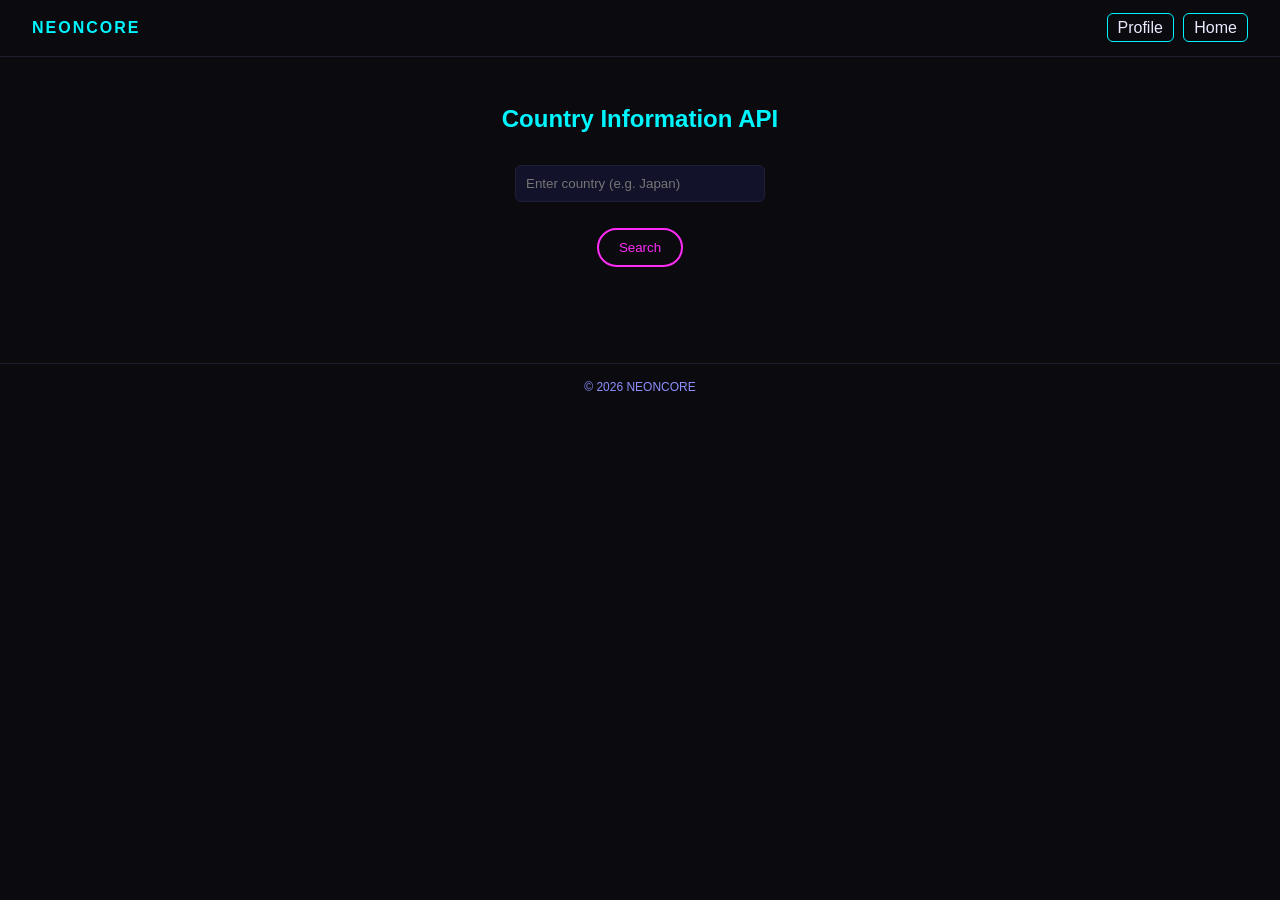
==== api.html @ 83a68cae "Changes to be committed: 	new file:   api.html 	modified:   profile.html  Changes not staged for com" ====
<!doctype html>
<html lang="en">
  <head>
    <meta charset="UTF-8" />
    <meta name="viewport" content="width=device-width, initial-scale=1.0" />
    <title>API Explorer | NEONCORE</title>

    <style>
      /* =========================
       GLOBAL STYLES
    ========================= */
      * {
        margin: 0;
        padding: 0;
        box-sizing: border-box;
        font-family: "Segoe UI", Tahoma, Geneva, Verdana, sans-serif;
      }

      body {
        background-color: #0a0a0f;
        color: #eaeaff;
      }

      /* =========================
       NAVIGATION
    ========================= */
      .top-nav {
        display: flex;
        justify-content: space-between;
        align-items: center;
        padding: 1.2rem 2rem;
        background: #0a0a0f;
        border-bottom: 1px solid #1f1f2e;
      }

      .brand {
        color: #00f6ff;
        font-weight: bold;
        letter-spacing: 2px;
      }

      .login-link {
        color: #eaeaff;
        text-decoration: none;
        border: 1px solid #00f6ff;
        padding: 5px 10px;
        margin-left: 5px;
        border-radius: 6px;
      }

      .login-link:hover {
        background: #00f6ff;
        color: black;
      }

      /* =========================
       MAIN SECTION
    ========================= */
      .features {
        padding: 3rem;
        text-align: center;
      }

      h2 {
        color: #00f6ff;
        margin-bottom: 2rem;
      }

      .input-group {
        margin-bottom: 1rem;
      }

      input {
        padding: 10px;
        width: 250px;
        background: #12122a;
        border: 1px solid #1f1f3a;
        color: white;
        border-radius: 6px;
      }

      .cta-btn {
        margin-top: 10px;
        padding: 10px 20px;
        border: 2px solid #ff2cf7;
        background: transparent;
        color: #ff2cf7;
        border-radius: 20px;
        cursor: pointer;
      }

      .cta-btn:hover {
        background: #ff2cf7;
        color: black;
      }

      /* =========================
       RESULT CARD
    ========================= */
      .feature-card {
        margin-top: 2rem;
        padding: 2rem;
        background: #12122a;
        border: 1px solid #1f1f3a;
        border-radius: 12px;
        display: inline-block;
      }

      .feature-card img {
        margin: 1rem 0;
        border-radius: 8px;
      }

      .error {
        color: red;
        margin-top: 1rem;
      }

      /* =========================
       FOOTER
    ========================= */
      footer {
        margin-top: 3rem;
        text-align: center;
        padding: 1rem;
        border-top: 1px solid #1f1f2e;
        font-size: 12px;
        color: #8f8fff;
      }
    </style>
  </head>

  <body>
    <!-- NAV -->
    <nav class="top-nav">
      <div class="brand">NEONCORE</div>
      <div>
        <a href="profile.html" class="login-link">Profile</a>
        <a href="index.html" class="login-link">Home</a>
      </div>
    </nav>

    <!-- MAIN -->
    <section class="features">
      <h2>Country Information API</h2>

      <div class="input-group">
        <input
          type="text"
          id="countryInput"
          placeholder="Enter country (e.g. Japan)"
        />
      </div>

      <button class="cta-btn" onclick="searchCountry()">Search</button>

      <div id="result"></div>
    </section>

    <footer>© 2026 NEONCORE</footer>

    <!-- JAVASCRIPT -->
    <script>
      async function searchCountry() {
        const input = document.getElementById("countryInput").value.trim();
        const resultDiv = document.getElementById("result");

        resultDiv.innerHTML = "";

        // Empty input
        if (input === "") {
          resultDiv.innerHTML =
            "<p class='error'>Please enter a country name.</p>";
          return;
        }

        try {
          const response = await fetch(
            "https://restcountries.com/v3.1/name/" + input,
          );

          if (!response.ok) {
            throw new Error("Not found");
          }

          const data = await response.json();
          const country = data[0];

          resultDiv.innerHTML = `
          <div class="feature-card">
            <h3>${country.name.common}</h3>
            <img src="${country.flags.png}" width="150">
            <p><strong>Capital:</strong> ${country.capital ? country.capital[0] : "N/A"}</p>
            <p><strong>Region:</strong> ${country.region}</p>
            <p><strong>Population:</strong> ${country.population.toLocaleString()}</p>
          </div>
        `;
        } catch (error) {
          resultDiv.innerHTML = "<p class='error'>Country not found.</p>";
        }
      }
    </script>
  </body>
</html>
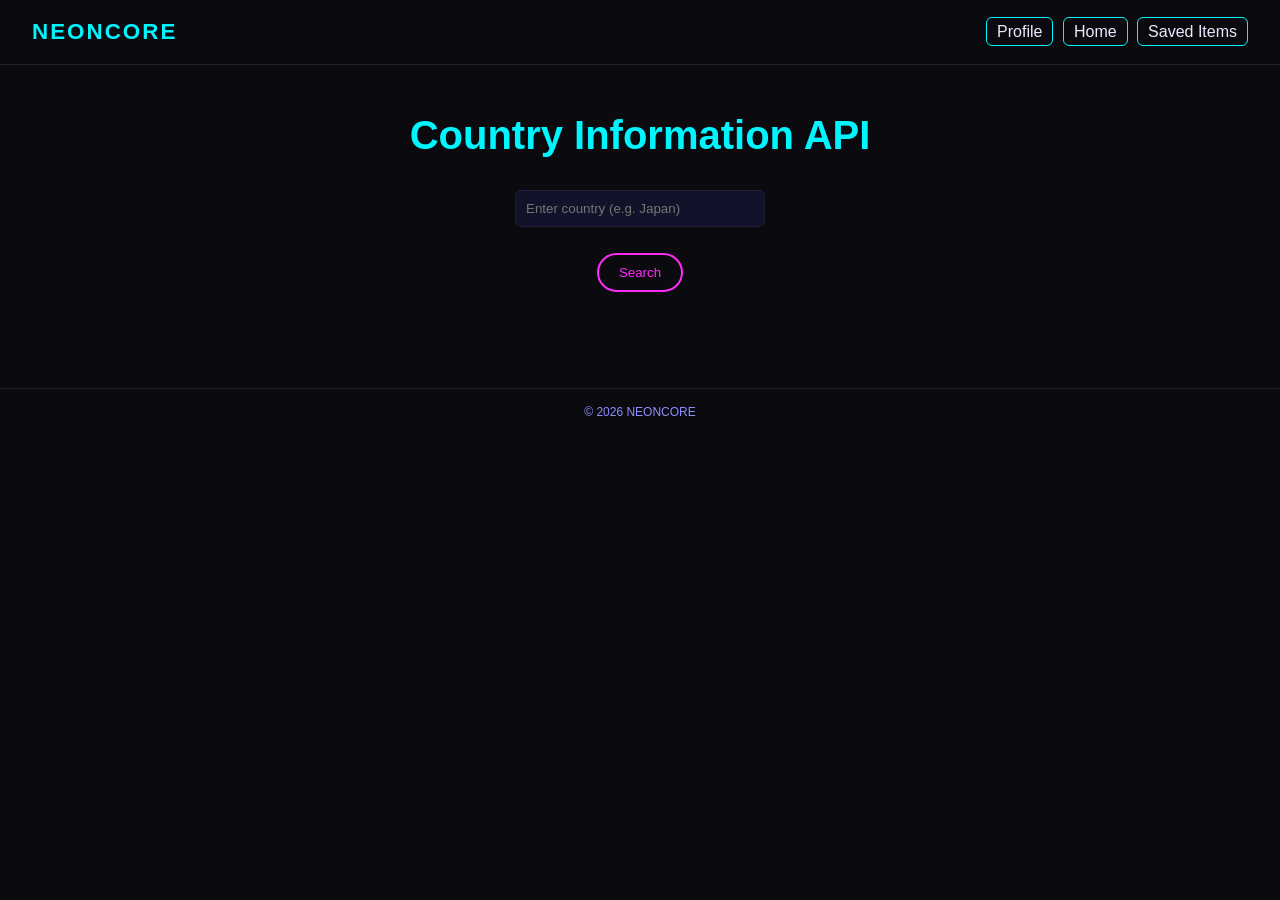
==== commit 21fb1688: "modified:   README.md 	modified:   api.html 	modified:   profile.html 	new file:   saved.html 	modif" ====
--- a/api.html
+++ b/api.html
@@ -37,6 +37,7 @@
         color: #00f6ff;
         font-weight: bold;
         letter-spacing: 2px;
+        font-size: 1.4rem;
       }
 
       .login-link {
@@ -46,6 +47,7 @@
         padding: 5px 10px;
         margin-left: 5px;
         border-radius: 6px;
+        transition: all 0.3s ease;
       }
 
       .login-link:hover {
@@ -64,6 +66,7 @@
       h2 {
         color: #00f6ff;
         margin-bottom: 2rem;
+        font-size: 2.5rem;
       }
 
       .input-group {
@@ -77,6 +80,12 @@
         border: 1px solid #1f1f3a;
         color: white;
         border-radius: 6px;
+      }
+
+      input:focus {
+        outline: none;
+        border-color: #00f6ff;
+        box-shadow: 0 0 10px rgba(0, 246, 255, 0.3);
       }
 
       .cta-btn {
@@ -87,11 +96,13 @@
         color: #ff2cf7;
         border-radius: 20px;
         cursor: pointer;
+        transition: all 0.3s ease;
       }
 
       .cta-btn:hover {
         background: #ff2cf7;
         color: black;
+        box-shadow: 0 0 20px rgba(255, 44, 247, 0.7);
       }
 
       /* =========================
@@ -104,16 +115,45 @@
         border: 1px solid #1f1f3a;
         border-radius: 12px;
         display: inline-block;
+        text-align: left;
+        max-width: 500px;
+        margin: 2rem auto;
       }
 
       .feature-card img {
-        margin: 1rem 0;
+        display: block;
+        margin: 1rem auto;
         border-radius: 8px;
+        border: 2px solid #1f1f3a;
+      }
+
+      .feature-card p {
+        margin: 0.5rem 0;
+        padding: 0.5rem;
+        background: #0a0a0f;
+        border-radius: 4px;
+      }
+
+      .feature-card strong {
+        color: #ff2cf7;
       }
 
       .error {
-        color: red;
+        color: #ff2cf7;
         margin-top: 1rem;
+        padding: 1rem;
+        border: 1px solid #ff2cf7;
+        border-radius: 6px;
+        background: #ff2cf720;
+      }
+
+      .success-message {
+        color: #00f6ff;
+        margin-top: 10px;
+        padding: 10px;
+        border-radius: 6px;
+        background-color: #00f6ff20;
+        border: 1px solid #00f6ff;
       }
 
       /* =========================
@@ -137,6 +177,7 @@
       <div>
         <a href="profile.html" class="login-link">Profile</a>
         <a href="index.html" class="login-link">Home</a>
+        <a href="saved.html" class="login-link">Saved Items</a>
       </div>
     </nav>
 
@@ -149,6 +190,7 @@
           type="text"
           id="countryInput"
           placeholder="Enter country (e.g. Japan)"
+          onkeypress="if (event.key === 'Enter') searchCountry();"
         />
       </div>
 
@@ -167,7 +209,6 @@
 
         resultDiv.innerHTML = "";
 
-        // Empty input
         if (input === "") {
           resultDiv.innerHTML =
             "<p class='error'>Please enter a country name.</p>";
@@ -179,25 +220,87 @@
             "https://restcountries.com/v3.1/name/" + input,
           );
 
-          if (!response.ok) {
-            throw new Error("Not found");
-          }
+          if (!response.ok) throw new Error();
 
           const data = await response.json();
           const country = data[0];
 
+          // Get languages
+          const languages = country.languages
+            ? Object.values(country.languages).join(", ")
+            : "N/A";
+
+          // Get currency
+          let currency = "N/A";
+          let currencyCode = "N/A";
+          if (country.currencies) {
+            const currencyKey = Object.keys(country.currencies)[0];
+            currency = country.currencies[currencyKey]?.name || "N/A";
+            currencyCode = currencyKey;
+          }
+
           resultDiv.innerHTML = `
-          <div class="feature-card">
-            <h3>${country.name.common}</h3>
-            <img src="${country.flags.png}" width="150">
-            <p><strong>Capital:</strong> ${country.capital ? country.capital[0] : "N/A"}</p>
-            <p><strong>Region:</strong> ${country.region}</p>
-            <p><strong>Population:</strong> ${country.population.toLocaleString()}</p>
-          </div>
-        `;
-        } catch (error) {
-          resultDiv.innerHTML = "<p class='error'>Country not found.</p>";
+            <div class="feature-card">
+              <h3 style="color: #00f6ff; text-align: center; margin-bottom: 1rem;">${country.name.common}</h3>
+              <img src="${country.flags.png}" width="200" alt="${country.name.common} flag">
+              <p><strong>🏛️ Capital:</strong> ${country.capital ? country.capital[0] : "N/A"}</p>
+              <p><strong>🌍 Region:</strong> ${country.region}</p>
+              <p><strong>👥 Population:</strong> ${country.population.toLocaleString()}</p>
+              <p><strong>🗣️ Languages:</strong> ${languages}</p>
+              <p><strong>💰 Currency:</strong> ${currency} (${currencyCode})</p>
+
+              <button class="cta-btn" style="width: 100%; margin-top: 1rem;" onclick='saveCountry(${JSON.stringify(
+                {
+                  name: country.name.common,
+                  capital: country.capital ? country.capital[0] : "N/A",
+                  region: country.region,
+                  population: country.population,
+                  flag: country.flags.png,
+                  languages: languages,
+                  currency: currency,
+                  currencyCode: currencyCode,
+                },
+              )})'>
+                💾 Save Country
+              </button>
+            </div>
+          `;
+        } catch {
+          resultDiv.innerHTML =
+            "<p class='error'>❌ Country not found. Please try again.</p>";
         }
+      }
+
+      // Enhanced save function with better duplicate checking
+      function saveCountry(country) {
+        let saved = JSON.parse(localStorage.getItem("savedCountries")) || [];
+
+        // Check for duplicates using name
+        const exists = saved.some((item) => item.name === country.name);
+
+        if (exists) {
+          showMessage("⚠️ Country already saved!", "error");
+          return;
+        }
+
+        saved.push(country);
+        localStorage.setItem("savedCountries", JSON.stringify(saved));
+
+        showMessage("✅ Country saved successfully!", "success");
+      }
+
+      function showMessage(msg, type) {
+        const resultDiv = document.getElementById("result");
+        const messageDiv = document.createElement("div");
+        messageDiv.className = type === "success" ? "success-message" : "error";
+        messageDiv.textContent = msg;
+
+        resultDiv.appendChild(messageDiv);
+
+        // Remove message after 3 seconds
+        setTimeout(() => {
+          messageDiv.remove();
+        }, 3000);
       }
     </script>
   </body>
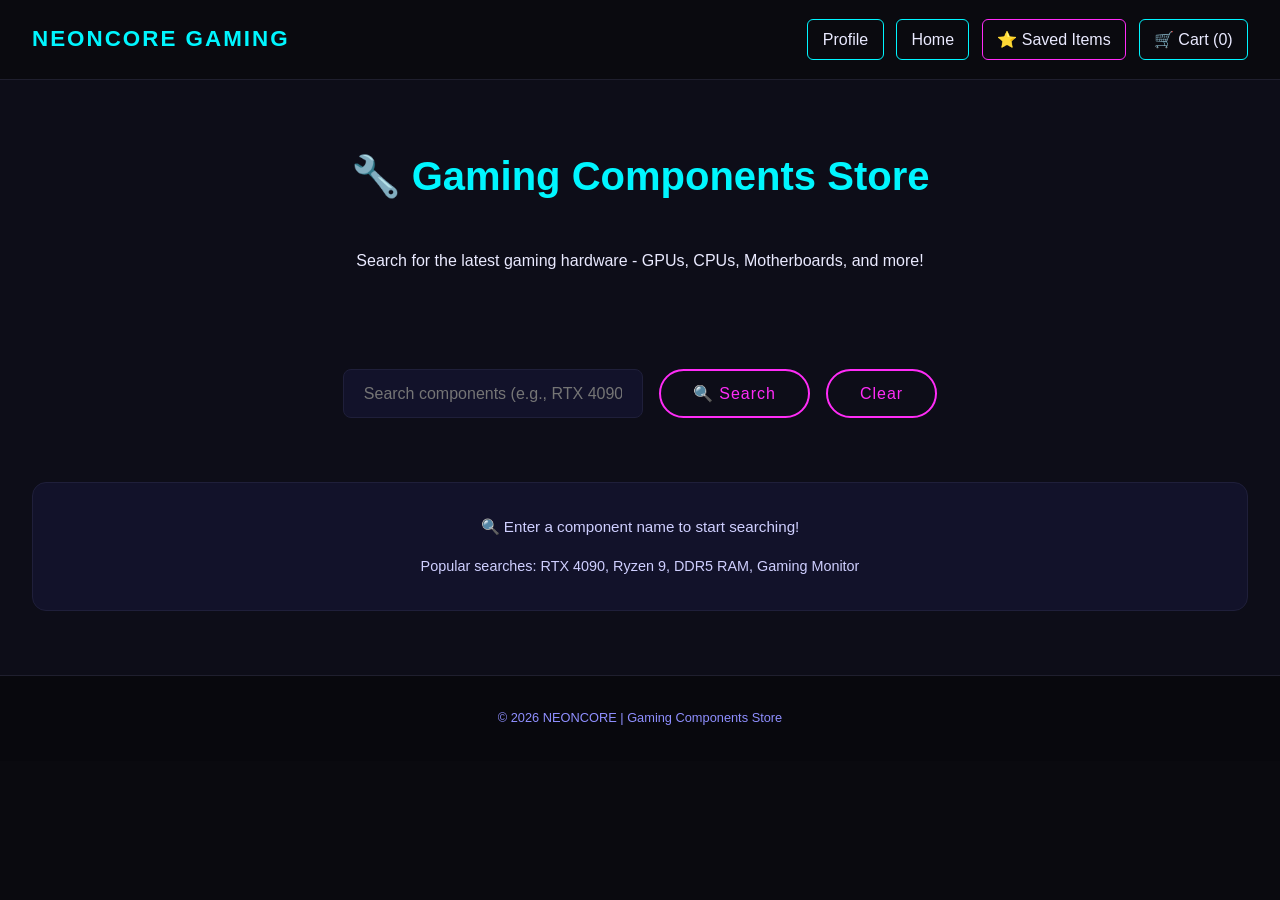
==== commit a13d2b02: "modified:   api.html 	modified:   index.html 	modified:   profile.html 	new file:   saved-components" ====
--- a/api.html
+++ b/api.html
@@ -3,304 +3,599 @@
   <head>
     <meta charset="UTF-8" />
     <meta name="viewport" content="width=device-width, initial-scale=1.0" />
-    <title>API Explorer | NEONCORE</title>
-
+    <title>Gaming Components | NEONCORE</title>
+    <link rel="stylesheet" href="style.css" />
     <style>
-      /* =========================
-       GLOBAL STYLES
-    ========================= */
-      * {
-        margin: 0;
-        padding: 0;
-        box-sizing: border-box;
-        font-family: "Segoe UI", Tahoma, Geneva, Verdana, sans-serif;
-      }
-
-      body {
-        background-color: #0a0a0f;
-        color: #eaeaff;
-      }
-
-      /* =========================
-       NAVIGATION
-    ========================= */
-      .top-nav {
+      /* Additional styles for gaming components */
+      .search-section {
+        text-align: center;
+        padding: 2rem;
+      }
+
+      .search-box {
+        display: flex;
+        gap: 1rem;
+        justify-content: center;
+        flex-wrap: wrap;
+        margin: 2rem 0;
+      }
+
+      .search-box input {
+        padding: 12px 20px;
+        width: 300px;
+        background: #12122a;
+        border: 1px solid #1f1f3a;
+        color: white;
+        border-radius: 8px;
+        font-size: 1rem;
+      }
+
+      .search-box input:focus {
+        outline: none;
+        border-color: #00f6ff;
+        box-shadow: 0 0 10px rgba(0, 246, 255, 0.3);
+      }
+
+      .component-card {
+        background: #12122a;
+        border: 1px solid #1f1f3a;
+        border-radius: 12px;
+        padding: 1.5rem;
+        transition: all 0.3s ease;
+        margin-bottom: 1.5rem;
+      }
+
+      .component-card:hover {
+        transform: translateY(-5px);
+        border-color: #ff2cf7;
+        box-shadow: 0 0 20px rgba(255, 44, 247, 0.3);
+      }
+
+      .component-header {
         display: flex;
         justify-content: space-between;
         align-items: center;
-        padding: 1.2rem 2rem;
+        margin-bottom: 1rem;
+      }
+
+      .component-name {
+        font-size: 1.5rem;
+        color: #00f6ff;
+        margin: 0;
+      }
+
+      .component-price {
+        font-size: 1.8rem;
+        color: #ff2cf7;
+        font-weight: bold;
+      }
+
+      .component-details {
+        margin: 1rem 0;
+        padding: 1rem;
         background: #0a0a0f;
-        border-bottom: 1px solid #1f1f2e;
-      }
-
-      .brand {
+        border-radius: 8px;
+      }
+
+      .component-details p {
+        margin: 0.5rem 0;
+        color: #cfcfff;
+      }
+
+      .component-details strong {
         color: #00f6ff;
-        font-weight: bold;
-        letter-spacing: 2px;
-        font-size: 1.4rem;
-      }
-
-      .login-link {
-        color: #eaeaff;
-        text-decoration: none;
-        border: 1px solid #00f6ff;
-        padding: 5px 10px;
-        margin-left: 5px;
-        border-radius: 6px;
-        transition: all 0.3s ease;
-      }
-
-      .login-link:hover {
-        background: #00f6ff;
-        color: black;
-      }
-
-      /* =========================
-       MAIN SECTION
-    ========================= */
-      .features {
-        padding: 3rem;
-        text-align: center;
-      }
-
-      h2 {
+        display: inline-block;
+        min-width: 100px;
+      }
+
+      .button-group {
+        display: flex;
+        gap: 1rem;
+        margin-top: 1rem;
+      }
+
+      .cart-btn {
+        flex: 1;
+        background: transparent;
+        border: 2px solid #00f6ff;
         color: #00f6ff;
-        margin-bottom: 2rem;
-        font-size: 2.5rem;
-      }
-
-      .input-group {
-        margin-bottom: 1rem;
-      }
-
-      input {
         padding: 10px;
-        width: 250px;
-        background: #12122a;
-        border: 1px solid #1f1f3a;
-        color: white;
-        border-radius: 6px;
-      }
-
-      input:focus {
-        outline: none;
-        border-color: #00f6ff;
-        box-shadow: 0 0 10px rgba(0, 246, 255, 0.3);
-      }
-
-      .cta-btn {
-        margin-top: 10px;
-        padding: 10px 20px;
-        border: 2px solid #ff2cf7;
-        background: transparent;
-        color: #ff2cf7;
-        border-radius: 20px;
+        border-radius: 8px;
         cursor: pointer;
         transition: all 0.3s ease;
       }
 
-      .cta-btn:hover {
+      .cart-btn:hover {
+        background: #00f6ff;
+        color: #0a0a0f;
+      }
+
+      .save-btn {
+        flex: 1;
+        background: transparent;
+        border: 2px solid #ff2cf7;
+        color: #ff2cf7;
+        padding: 10px;
+        border-radius: 8px;
+        cursor: pointer;
+        transition: all 0.3s ease;
+      }
+
+      .save-btn:hover {
         background: #ff2cf7;
-        color: black;
-        box-shadow: 0 0 20px rgba(255, 44, 247, 0.7);
-      }
-
-      /* =========================
-       RESULT CARD
-    ========================= */
-      .feature-card {
-        margin-top: 2rem;
+        color: #0a0a0f;
+      }
+
+      .saved-badge {
+        position: fixed;
+        top: 20px;
+        right: 20px;
+        background: #ff2cf7;
+        color: white;
+        padding: 10px 20px;
+        border-radius: 30px;
+        cursor: pointer;
+        z-index: 1000;
+        animation: pulse 2s infinite;
+      }
+
+      @keyframes pulse {
+        0% {
+          transform: scale(1);
+        }
+        50% {
+          transform: scale(1.05);
+        }
+        100% {
+          transform: scale(1);
+        }
+      }
+
+      .notification {
+        position: fixed;
+        top: 80px;
+        right: 20px;
+        background: #00f6ff;
+        color: #0a0a0f;
+        padding: 1rem 2rem;
+        border-radius: 8px;
+        animation: slideIn 0.3s ease;
+        z-index: 1000;
+        font-weight: bold;
+      }
+
+      @keyframes slideIn {
+        from {
+          transform: translateX(100%);
+          opacity: 0;
+        }
+        to {
+          transform: translateX(0);
+          opacity: 1;
+        }
+      }
+
+      .results-grid {
+        display: grid;
+        grid-template-columns: repeat(auto-fill, minmax(350px, 1fr));
+        gap: 2rem;
         padding: 2rem;
+      }
+
+      .cart-summary {
         background: #12122a;
-        border: 1px solid #1f1f3a;
-        border-radius: 12px;
-        display: inline-block;
-        text-align: left;
-        max-width: 500px;
-        margin: 2rem auto;
-      }
-
-      .feature-card img {
-        display: block;
-        margin: 1rem auto;
+        padding: 1rem;
         border-radius: 8px;
-        border: 2px solid #1f1f3a;
-      }
-
-      .feature-card p {
-        margin: 0.5rem 0;
-        padding: 0.5rem;
-        background: #0a0a0f;
-        border-radius: 4px;
-      }
-
-      .feature-card strong {
-        color: #ff2cf7;
-      }
-
-      .error {
-        color: #ff2cf7;
-        margin-top: 1rem;
-        padding: 1rem;
-        border: 1px solid #ff2cf7;
-        border-radius: 6px;
-        background: #ff2cf720;
-      }
-
-      .success-message {
-        color: #00f6ff;
-        margin-top: 10px;
-        padding: 10px;
-        border-radius: 6px;
-        background-color: #00f6ff20;
-        border: 1px solid #00f6ff;
-      }
-
-      /* =========================
-       FOOTER
-    ========================= */
-      footer {
-        margin-top: 3rem;
+        margin-bottom: 2rem;
         text-align: center;
-        padding: 1rem;
-        border-top: 1px solid #1f1f2e;
-        font-size: 12px;
-        color: #8f8fff;
+      }
+
+      .view-cart-btn {
+        background: #00f6ff;
+        color: #0a0a0f;
+        padding: 10px 20px;
+        border: none;
+        border-radius: 8px;
+        cursor: pointer;
+        margin-left: 1rem;
       }
     </style>
   </head>
-
   <body>
-    <!-- NAV -->
     <nav class="top-nav">
-      <div class="brand">NEONCORE</div>
+      <div class="brand">NEONCORE GAMING</div>
       <div>
         <a href="profile.html" class="login-link">Profile</a>
         <a href="index.html" class="login-link">Home</a>
-        <a href="saved.html" class="login-link">Saved Items</a>
+        <a
+          href="saved-components.html"
+          class="login-link"
+          style="border-color: #ff2cf7"
+          >⭐ Saved Items</a
+        >
+        <a href="#" id="viewCartBtn" class="login-link"
+          >🛒 Cart (<span id="cartCount">0</span>)</a
+        >
       </div>
     </nav>
 
-    <!-- MAIN -->
     <section class="features">
-      <h2>Country Information API</h2>
-
-      <div class="input-group">
-        <input
-          type="text"
-          id="countryInput"
-          placeholder="Enter country (e.g. Japan)"
-          onkeypress="if (event.key === 'Enter') searchCountry();"
-        />
+      <h2>🔧 Gaming Components Store</h2>
+      <p style="text-align: center; margin-bottom: 2rem">
+        Search for the latest gaming hardware - GPUs, CPUs, Motherboards, and
+        more!
+      </p>
+
+      <div class="search-section">
+        <div class="search-box">
+          <input
+            type="text"
+            id="componentSearch"
+            placeholder="Search components (e.g., RTX 4090, Ryzen, RAM)"
+            onkeypress="if (event.key === 'Enter') searchComponents();"
+          />
+          <button class="cta-btn" onclick="searchComponents()">
+            🔍 Search
+          </button>
+          <button class="cta-btn outline-btn" onclick="clearSearch()">
+            Clear
+          </button>
+        </div>
       </div>
 
-      <button class="cta-btn" onclick="searchCountry()">Search</button>
-
-      <div id="result"></div>
+      <div id="results"></div>
     </section>
 
-    <footer>© 2026 NEONCORE</footer>
-
-    <!-- JAVASCRIPT -->
+    <footer class="site-footer">
+      <p class="footer-copy">© 2026 NEONCORE | Gaming Components Store</p>
+    </footer>
+
     <script>
-      async function searchCountry() {
-        const input = document.getElementById("countryInput").value.trim();
-        const resultDiv = document.getElementById("result");
-
-        resultDiv.innerHTML = "";
-
-        if (input === "") {
-          resultDiv.innerHTML =
-            "<p class='error'>Please enter a country name.</p>";
+      // Gaming Components Database (Realistic gaming hardware)
+      const componentsDatabase = [
+        {
+          id: 1,
+          name: "ASUS ROG Strix RTX 4090",
+          type: "Graphics Card",
+          price: 1899,
+          brand: "ASUS",
+          specs: "24GB GDDR6X, Ray Tracing, DLSS 3",
+          stock: 12,
+          image: "🎮",
+        },
+        {
+          id: 2,
+          name: "NVIDIA GeForce RTX 4080 SUPER",
+          type: "Graphics Card",
+          price: 1199,
+          brand: "NVIDIA",
+          specs: "16GB GDDR6X, 4K Gaming Ready",
+          stock: 8,
+          image: "🎮",
+        },
+        {
+          id: 3,
+          name: "AMD Ryzen 9 7950X3D",
+          type: "CPU",
+          price: 699,
+          brand: "AMD",
+          specs: "16-Core, 32-Thread, 5.7GHz Boost",
+          stock: 15,
+          image: "⚙️",
+        },
+        {
+          id: 4,
+          name: "Intel Core i9-14900K",
+          type: "CPU",
+          price: 649,
+          brand: "Intel",
+          specs: "24-Cores, 32-Threads, 6.0GHz",
+          stock: 10,
+          image: "⚙️",
+        },
+        {
+          id: 5,
+          name: "Corsair Dominator DDR5 64GB",
+          type: "RAM",
+          price: 279,
+          brand: "Corsair",
+          specs: "6000MHz, RGB, CL30",
+          stock: 25,
+          image: "💾",
+        },
+        {
+          id: 6,
+          name: "G.Skill Trident Z5 RGB 32GB",
+          type: "RAM",
+          price: 149,
+          brand: "G.Skill",
+          specs: "6400MHz, CL32",
+          stock: 30,
+          image: "💾",
+        },
+        {
+          id: 7,
+          name: "ASUS ROG Maximus Z790 Hero",
+          type: "Motherboard",
+          price: 629,
+          brand: "ASUS",
+          specs: "LGA 1700, DDR5, PCIe 5.0",
+          stock: 7,
+          image: "🔧",
+        },
+        {
+          id: 8,
+          name: "MSI MPG B650 Carbon WiFi",
+          type: "Motherboard",
+          price: 289,
+          brand: "MSI",
+          specs: "AM5, DDR5, PCIe 5.0",
+          stock: 14,
+          image: "🔧",
+        },
+        {
+          id: 9,
+          name: "Samsung 990 Pro 2TB NVMe",
+          type: "Storage",
+          price: 189,
+          brand: "Samsung",
+          specs: "PCIe 4.0, 7450MB/s",
+          stock: 22,
+          image: "💿",
+        },
+        {
+          id: 10,
+          name: "WD Black SN850X 4TB",
+          type: "Storage",
+          price: 329,
+          brand: "WD",
+          specs: "PCIe 4.0, Gaming Storage",
+          stock: 18,
+          image: "💿",
+        },
+        {
+          id: 11,
+          name: "Corsair RM1000e 1000W PSU",
+          type: "Power Supply",
+          price: 179,
+          brand: "Corsair",
+          specs: "80+ Gold, Fully Modular",
+          stock: 20,
+          image: "🔌",
+        },
+        {
+          id: 12,
+          name: "Seasonic Prime TX-1600",
+          type: "Power Supply",
+          price: 529,
+          brand: "Seasonic",
+          specs: "80+ Titanium, 1600W",
+          stock: 5,
+          image: "🔌",
+        },
+        {
+          id: 13,
+          name: "NZXT Kraken Elite 360",
+          type: "Cooler",
+          price: 279,
+          brand: "NZXT",
+          specs: "360mm AIO, LCD Display",
+          stock: 11,
+          image: "🌀",
+        },
+        {
+          id: 14,
+          name: "Corsair iCUE H150i Elite",
+          type: "Cooler",
+          price: 189,
+          brand: "Corsair",
+          specs: "360mm Liquid Cooling",
+          stock: 16,
+          image: "🌀",
+        },
+        {
+          id: 15,
+          name: "ASUS ROG Swift OLED PG27AQDM",
+          type: "Monitor",
+          price: 899,
+          brand: "ASUS",
+          specs: "27-inch 240Hz OLED, 0.03ms",
+          stock: 9,
+          image: "🖥️",
+        },
+        {
+          id: 16,
+          name: "Samsung Odyssey G9",
+          type: "Monitor",
+          price: 1299,
+          brand: "Samsung",
+          specs: "49-inch 240Hz, 1ms, Curved",
+          stock: 4,
+          image: "🖥️",
+        },
+      ];
+
+      let cart = JSON.parse(localStorage.getItem("gamingCart")) || [];
+      let savedComponents =
+        JSON.parse(localStorage.getItem("savedComponents")) || [];
+
+      // Update cart count display
+      function updateCartCount() {
+        const cartCountSpan = document.getElementById("cartCount");
+        if (cartCountSpan) {
+          cartCountSpan.textContent = cart.length;
+        }
+      }
+
+      // Show notification
+      function showNotification(message, type = "success") {
+        const notification = document.createElement("div");
+        notification.className = "notification";
+        notification.textContent = message;
+        document.body.appendChild(notification);
+
+        setTimeout(() => {
+          notification.remove();
+        }, 3000);
+      }
+
+      // Add to cart function
+      function addToCart(componentId) {
+        const component = componentsDatabase.find((c) => c.id === componentId);
+        if (component) {
+          const existingItem = cart.find((item) => item.id === componentId);
+          if (existingItem) {
+            existingItem.quantity = (existingItem.quantity || 1) + 1;
+            showNotification(
+              `🛒 Added another ${component.name} to cart!`,
+              "success",
+            );
+          } else {
+            cart.push({ ...component, quantity: 1 });
+            showNotification(`✅ ${component.name} added to cart!`, "success");
+          }
+          localStorage.setItem("gamingCart", JSON.stringify(cart));
+          updateCartCount();
+        }
+      }
+
+      // Save component function (like country saving)
+      function saveComponent(componentId) {
+        const component = componentsDatabase.find((c) => c.id === componentId);
+        if (component) {
+          const exists = savedComponents.some(
+            (item) => item.id === componentId,
+          );
+          if (exists) {
+            showNotification(`⚠️ ${component.name} is already saved!`, "error");
+            return;
+          }
+
+          savedComponents.push(component);
+          localStorage.setItem(
+            "savedComponents",
+            JSON.stringify(savedComponents),
+          );
+          showNotification(
+            `⭐ ${component.name} saved to favorites!`,
+            "success",
+          );
+        }
+      }
+
+      // Search components
+      function searchComponents() {
+        const searchTerm = document
+          .getElementById("componentSearch")
+          .value.trim()
+          .toLowerCase();
+        const resultsDiv = document.getElementById("results");
+
+        if (searchTerm === "") {
+          resultsDiv.innerHTML =
+            '<div class="feature-card" style="text-align:center;"><p>🔍 Enter a component name to search (e.g., RTX 4090, Ryzen, RAM)</p></div>';
           return;
         }
 
-        try {
-          const response = await fetch(
-            "https://restcountries.com/v3.1/name/" + input,
+        const filtered = componentsDatabase.filter(
+          (comp) =>
+            comp.name.toLowerCase().includes(searchTerm) ||
+            comp.type.toLowerCase().includes(searchTerm) ||
+            comp.brand.toLowerCase().includes(searchTerm) ||
+            comp.specs.toLowerCase().includes(searchTerm),
+        );
+
+        if (filtered.length === 0) {
+          resultsDiv.innerHTML = `
+          <div class="feature-card" style="text-align:center;">
+            <p>❌ No components found matching "${searchTerm}"</p>
+            <p>Try searching for: GPU, CPU, RAM, Motherboard, Storage, or specific brands</p>
+          </div>
+        `;
+          return;
+        }
+
+        resultsDiv.innerHTML = `
+        <div class="results-grid">
+          ${filtered
+            .map(
+              (comp) => `
+            <div class="component-card">
+              <div class="component-header">
+                <h3 class="component-name">${comp.image} ${comp.name}</h3>
+                <div class="component-price">$${comp.price}</div>
+              </div>
+              <div class="component-details">
+                <p><strong>🏷️ Type:</strong> ${comp.type}</p>
+                <p><strong>🏢 Brand:</strong> ${comp.brand}</p>
+                <p><strong>⚙️ Specs:</strong> ${comp.specs}</p>
+                <p><strong>📦 Stock:</strong> ${comp.stock} units</p>
+              </div>
+              <div class="button-group">
+                <button class="cart-btn" onclick="addToCart(${comp.id})">
+                  🛒 Add to Cart
+                </button>
+                <button class="save-btn" onclick="saveComponent(${comp.id})">
+                  ⭐ Save Component
+                </button>
+              </div>
+            </div>
+          `,
+            )
+            .join("")}
+        </div>
+      `;
+      }
+
+      function clearSearch() {
+        document.getElementById("componentSearch").value = "";
+        document.getElementById("results").innerHTML = `
+        <div class="feature-card" style="text-align:center;">
+          <p>🔍 Enter a component name to start searching!</p>
+          <p style="font-size:0.9rem; margin-top:1rem;">Popular searches: RTX 4090, Ryzen 9, DDR5 RAM, Gaming Monitor</p>
+        </div>
+      `;
+      }
+
+      // View cart
+      function viewCart() {
+        if (cart.length === 0) {
+          showNotification("🛒 Your cart is empty!", "error");
+          return;
+        }
+
+        let cartMessage = "🛒 YOUR CART:\n\n";
+        let total = 0;
+        cart.forEach((item, index) => {
+          const itemTotal = item.price * (item.quantity || 1);
+          total += itemTotal;
+          cartMessage += `${index + 1}. ${item.name} x${item.quantity || 1} = $${itemTotal}\n`;
+        });
+        cartMessage += `\n💰 TOTAL: $${total}`;
+        cartMessage += `\n\nClick OK to checkout (simulated)`;
+
+        if (confirm(cartMessage + "\n\nProceed to checkout?")) {
+          showNotification(
+            "🎉 Order placed! Thank you for shopping at NEONCORE!",
+            "success",
           );
-
-          if (!response.ok) throw new Error();
-
-          const data = await response.json();
-          const country = data[0];
-
-          // Get languages
-          const languages = country.languages
-            ? Object.values(country.languages).join(", ")
-            : "N/A";
-
-          // Get currency
-          let currency = "N/A";
-          let currencyCode = "N/A";
-          if (country.currencies) {
-            const currencyKey = Object.keys(country.currencies)[0];
-            currency = country.currencies[currencyKey]?.name || "N/A";
-            currencyCode = currencyKey;
-          }
-
-          resultDiv.innerHTML = `
-            <div class="feature-card">
-              <h3 style="color: #00f6ff; text-align: center; margin-bottom: 1rem;">${country.name.common}</h3>
-              <img src="${country.flags.png}" width="200" alt="${country.name.common} flag">
-              <p><strong>🏛️ Capital:</strong> ${country.capital ? country.capital[0] : "N/A"}</p>
-              <p><strong>🌍 Region:</strong> ${country.region}</p>
-              <p><strong>👥 Population:</strong> ${country.population.toLocaleString()}</p>
-              <p><strong>🗣️ Languages:</strong> ${languages}</p>
-              <p><strong>💰 Currency:</strong> ${currency} (${currencyCode})</p>
-
-              <button class="cta-btn" style="width: 100%; margin-top: 1rem;" onclick='saveCountry(${JSON.stringify(
-                {
-                  name: country.name.common,
-                  capital: country.capital ? country.capital[0] : "N/A",
-                  region: country.region,
-                  population: country.population,
-                  flag: country.flags.png,
-                  languages: languages,
-                  currency: currency,
-                  currencyCode: currencyCode,
-                },
-              )})'>
-                💾 Save Country
-              </button>
-            </div>
-          `;
-        } catch {
-          resultDiv.innerHTML =
-            "<p class='error'>❌ Country not found. Please try again.</p>";
-        }
-      }
-
-      // Enhanced save function with better duplicate checking
-      function saveCountry(country) {
-        let saved = JSON.parse(localStorage.getItem("savedCountries")) || [];
-
-        // Check for duplicates using name
-        const exists = saved.some((item) => item.name === country.name);
-
-        if (exists) {
-          showMessage("⚠️ Country already saved!", "error");
-          return;
-        }
-
-        saved.push(country);
-        localStorage.setItem("savedCountries", JSON.stringify(saved));
-
-        showMessage("✅ Country saved successfully!", "success");
-      }
-
-      function showMessage(msg, type) {
-        const resultDiv = document.getElementById("result");
-        const messageDiv = document.createElement("div");
-        messageDiv.className = type === "success" ? "success-message" : "error";
-        messageDiv.textContent = msg;
-
-        resultDiv.appendChild(messageDiv);
-
-        // Remove message after 3 seconds
-        setTimeout(() => {
-          messageDiv.remove();
-        }, 3000);
+          cart = [];
+          localStorage.setItem("gamingCart", JSON.stringify(cart));
+          updateCartCount();
+        }
+      }
+
+      // Initial display
+      clearSearch();
+      updateCartCount();
+
+      // Add view cart button event
+      const viewCartBtn = document.getElementById("viewCartBtn");
+      if (viewCartBtn) {
+        viewCartBtn.addEventListener("click", (e) => {
+          e.preventDefault();
+          viewCart();
+        });
       }
     </script>
   </body>
--- a/style.css
+++ b/style.css
@@ -0,0 +1,259 @@
+/* =========================
+   Global Reset & Base
+========================= */
+* {
+  margin: 0;
+  padding: 0;
+  box-sizing: border-box;
+  font-family: "Segoe UI", Tahoma, Geneva, Verdana, sans-serif;
+}
+
+body {
+  background-color: #0a0a0f;
+  color: #eaeaff;
+  line-height: 1.6;
+}
+
+/* =========================
+   Navigation
+========================= */
+.top-nav {
+  display: flex;
+  justify-content: space-between;
+  align-items: center;
+  padding: 1.2rem 2rem;
+  background: rgba(10, 10, 15, 0.95);
+  border-bottom: 1px solid #1f1f2e;
+}
+
+.brand {
+  font-size: 1.4rem;
+  font-weight: bold;
+  letter-spacing: 2px;
+  color: #00f6ff;
+}
+
+.login-link {
+  color: #eaeaff;
+  text-decoration: none;
+  border: 1px solid #00f6ff;
+  padding: 0.4rem 0.9rem;
+  border-radius: 6px;
+  transition: all 0.3s ease;
+  display: inline-block;
+  margin-left: 0.5rem;
+}
+
+.login-link:hover {
+  background: #00f6ff;
+  color: #0a0a0f;
+}
+
+/* =========================
+   Hero Section
+========================= */
+.hero {
+  min-height: 85vh;
+  display: flex;
+  justify-content: center;
+  align-items: center;
+  text-align: center;
+  padding: 2rem;
+  background: radial-gradient(circle at top, #12122a, #0a0a0f 70%);
+}
+
+.hero h1 {
+  font-size: 4rem;
+  letter-spacing: 4px;
+  color: #00f6ff;
+  text-shadow: 0 0 20px rgba(0, 246, 255, 0.6);
+}
+
+.hero p {
+  max-width: 600px;
+  margin: 1.2rem auto 2rem;
+  color: #b9b9ff;
+  font-size: 1.1rem;
+}
+
+/* =========================
+   Buttons
+========================= */
+.cta-btn {
+  background: transparent;
+  border: 2px solid #ff2cf7;
+  color: #ff2cf7;
+  padding: 0.8rem 2rem;
+  font-size: 1rem;
+  letter-spacing: 1px;
+  border-radius: 30px;
+  cursor: pointer;
+  transition: all 0.3s ease;
+  display: inline-block;
+  text-decoration: none;
+}
+
+.cta-btn:hover {
+  background: #ff2cf7;
+  color: #0a0a0f;
+  box-shadow: 0 0 20px rgba(255, 44, 247, 0.7);
+}
+
+/* =========================
+   Features Section
+========================= */
+.features {
+  padding: 4rem 2rem;
+  background-color: #0d0d18;
+  text-align: center;
+}
+
+.features h2 {
+  font-size: 2.5rem;
+  margin-bottom: 2.5rem;
+  color: #00f6ff;
+}
+
+.feature-grid {
+  display: grid;
+  grid-template-columns: repeat(auto-fit, minmax(260px, 1fr));
+  gap: 2rem;
+  max-width: 1100px;
+  margin: 0 auto;
+}
+
+.feature-card {
+  background: #12122a;
+  padding: 2rem;
+  border-radius: 14px;
+  border: 1px solid #1f1f3a;
+  transition:
+    transform 0.3s ease,
+    box-shadow 0.3s ease;
+}
+
+.feature-card:hover {
+  transform: translateY(-8px);
+  box-shadow: 0 0 25px rgba(0, 246, 255, 0.25);
+}
+
+.feature-card h3 {
+  margin-bottom: 0.8rem;
+  color: #ff2cf7;
+}
+
+.feature-card p {
+  color: #cfcfff;
+  font-size: 0.95rem;
+}
+
+/* =========================
+   Footer
+========================= */
+.site-footer {
+  text-align: center;
+  padding: 2rem 1rem;
+  background: #08080d;
+  border-top: 1px solid #1f1f2e;
+}
+
+.footer-copy {
+  color: #8f8fff;
+  font-size: 0.8rem;
+}
+
+/* =========================
+   Auth Page
+========================= */
+.auth-page {
+  min-height: 100vh;
+  display: flex;
+  justify-content: center;
+  align-items: center;
+  background: radial-gradient(circle at top, #12122a, #0a0a0f 70%);
+  position: relative;
+}
+
+.auth-card {
+  width: 100%;
+  max-width: 420px;
+  background: #12122a;
+  padding: 2.5rem;
+  border-radius: 16px;
+  border: 1px solid #1f1f3a;
+  box-shadow: 0 0 40px rgba(0, 246, 255, 0.15);
+  text-align: center;
+}
+
+.auth-card h1 {
+  color: #00f6ff;
+  margin-bottom: 0.5rem;
+}
+
+.auth-subtitle {
+  color: #b9b9ff;
+  margin-bottom: 2rem;
+  font-size: 0.9rem;
+}
+
+.input-group {
+  text-align: left;
+  margin-bottom: 1.4rem;
+}
+
+.input-group label {
+  display: block;
+  margin-bottom: 0.4rem;
+  font-size: 0.85rem;
+  color: #cfcfff;
+}
+
+.input-group input {
+  width: 100%;
+  padding: 0.7rem;
+  background: #0a0a0f;
+  border: 1px solid #1f1f3a;
+  border-radius: 8px;
+  color: #eaeaff;
+}
+
+.auth-btn {
+  width: 100%;
+  margin-top: 0.5rem;
+}
+
+.auth-footer {
+  margin-top: 1.5rem;
+  font-size: 0.85rem;
+  color: #8f8fff;
+}
+
+.auth-link {
+  color: #ff2cf7;
+  text-decoration: none;
+}
+
+.auth-link:hover {
+  text-shadow: 0 0 10px rgba(255, 44, 247, 0.7);
+}
+
+/* =========================
+   Back Button
+========================= */
+.back-btn {
+  position: absolute;
+  top: 1.5rem;
+  left: 1.5rem;
+  color: #00f6ff;
+  text-decoration: none;
+  font-size: 0.9rem;
+  padding: 0.4rem 0.8rem;
+  border: 1px solid #00f6ff;
+  border-radius: 6px;
+  transition: all 0.3s ease;
+}
+
+.back-btn:hover {
+  background: #00f6ff;
+  color: #0a0a0f;
+}
